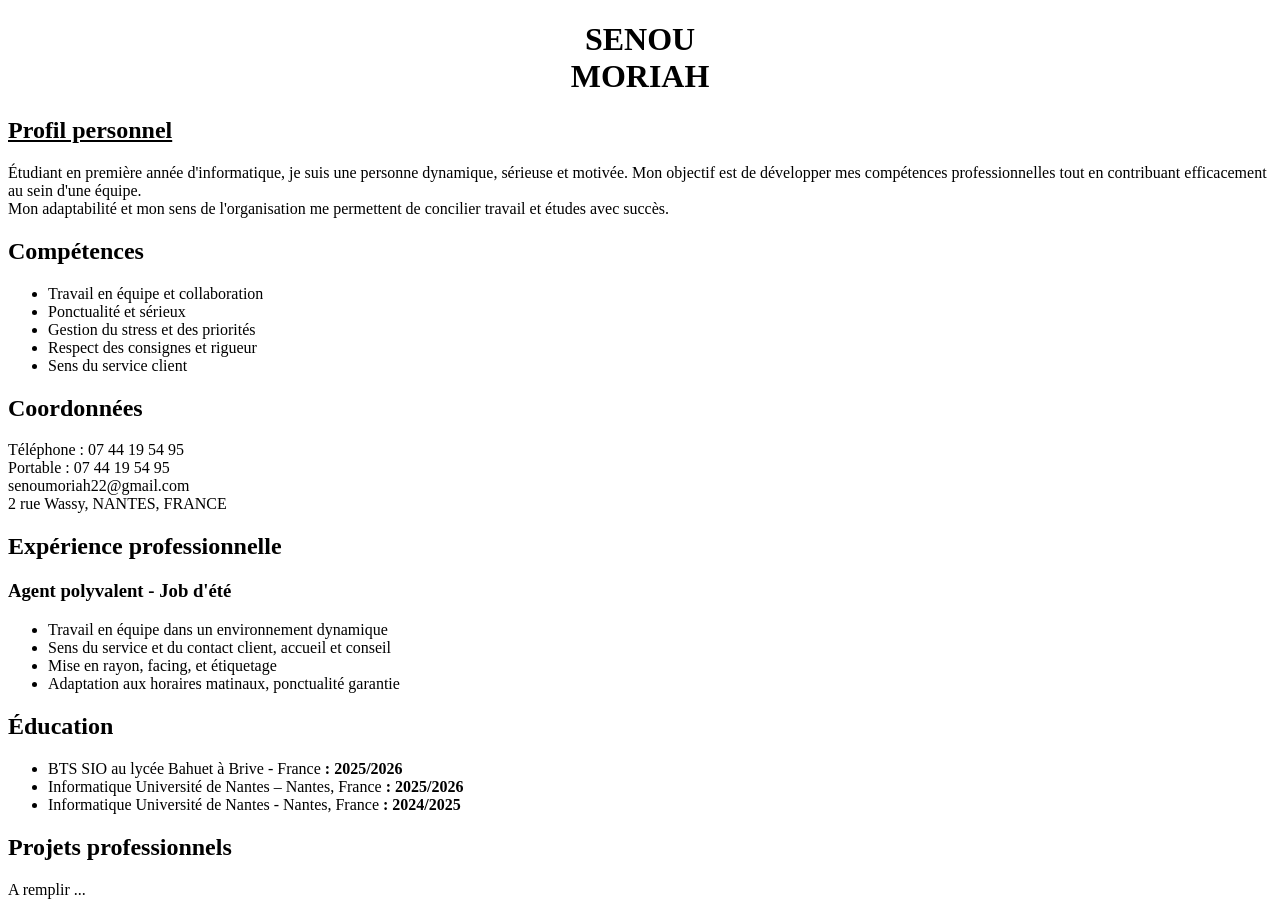
==== Accueil.html @ 0fba522a "Création du portfolio" ====
<!DOCTYPE html>
<html lang="fr">
<head>
<meta charset="UTF-8">
<title>CV — Senou Moriah</title>


</head>
<body>

  
    <center><h1>SENOU<br>MORIAH</h1></center>

    <u><h2>Profil personnel</h2></u>
    <tr><p>
      Étudiant en première année d'informatique, je suis une personne dynamique, sérieuse et motivée.
      Mon objectif est de développer mes compétences professionnelles tout en contribuant efficacement
      au sein d'une équipe. <br>
	  Mon adaptabilité et mon sens de l'organisation me permettent de concilier
      travail et études avec succès.
    </p></tr>

    <h2>Compétences</h2>
    <ul>
      <li>Travail en équipe et collaboration</li>
      <li>Ponctualité et sérieux</li>
      <li>Gestion du stress et des priorités</li>
      <li>Respect des consignes et rigueur</li>
      <li>Sens du service client</li>
    </ul>

    <h2>Coordonnées</h2>
    <p>
      Téléphone : 07 44 19 54 95<br>
      Portable : 07 44 19 54 95<br>
      senoumoriah22@gmail.com<br>
      2 rue Wassy, NANTES, FRANCE
    </p>
  

  
    <h2>Expérience professionnelle</h2>
    <h3>Agent polyvalent - Job d'été</h3>
    <ul>
      <li>Travail en équipe dans un environnement dynamique</li>
      <li>Sens du service et du contact client, accueil et conseil</li>
      <li>Mise en rayon, facing, et étiquetage</li>
      <li>Adaptation aux horaires matinaux, ponctualité garantie</li>
    </ul>

    <h2>Éducation</h2>
    <ul>
		<li>BTS SIO au lycée Bahuet à Brive - France <strong> : 2025/2026</strong></li>
		<li> Informatique Université de Nantes – Nantes, France <strong> : 2025/2026</strong></li>
		<li> Informatique Université de Nantes - Nantes, France <strong> : 2024/2025</strong></li>
	</ul>
<h2>Projets professionnels</h2>
A remplir ...
</body>
</html>
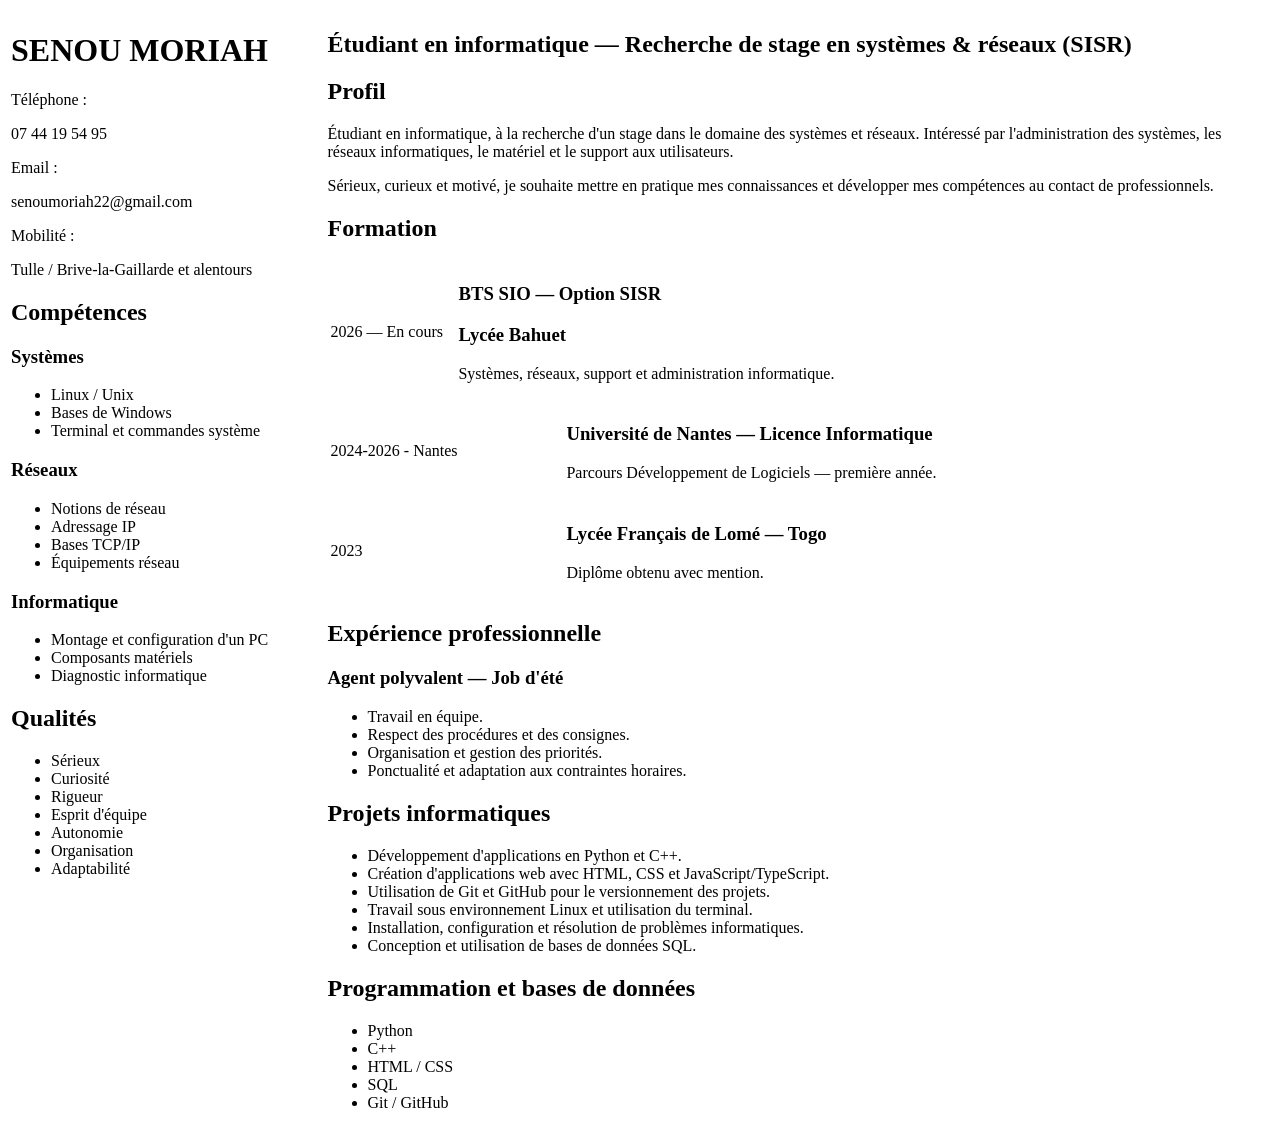
==== commit 4cd0ff9b: "Mise à jour" ====
--- a/Accueil.html
+++ b/Accueil.html
@@ -1,60 +1,206 @@
+
 <!DOCTYPE html>
 <html lang="fr">
+
 <head>
-<meta charset="UTF-8">
-<title>CV — Senou Moriah</title>
-
-
+    <meta charset="UTF-8">
+    <title>CV - SENOU Moriah</title>
 </head>
+
 <body>
 
-  
-    <center><h1>SENOU<br>MORIAH</h1></center>
-
-    <u><h2>Profil personnel</h2></u>
-    <tr><p>
-      Étudiant en première année d'informatique, je suis une personne dynamique, sérieuse et motivée.
-      Mon objectif est de développer mes compétences professionnelles tout en contribuant efficacement
-      au sein d'une équipe. <br>
-	  Mon adaptabilité et mon sens de l'organisation me permettent de concilier
-      travail et études avec succès.
-    </p></tr>
-
-    <h2>Compétences</h2>
-    <ul>
-      <li>Travail en équipe et collaboration</li>
-      <li>Ponctualité et sérieux</li>
-      <li>Gestion du stress et des priorités</li>
-      <li>Respect des consignes et rigueur</li>
-      <li>Sens du service client</li>
-    </ul>
-
-    <h2>Coordonnées</h2>
-    <p>
-      Téléphone : 07 44 19 54 95<br>
-      Portable : 07 44 19 54 95<br>
-      senoumoriah22@gmail.com<br>
-      2 rue Wassy, NANTES, FRANCE
-    </p>
-  
-
-  
-    <h2>Expérience professionnelle</h2>
-    <h3>Agent polyvalent - Job d'été</h3>
-    <ul>
-      <li>Travail en équipe dans un environnement dynamique</li>
-      <li>Sens du service et du contact client, accueil et conseil</li>
-      <li>Mise en rayon, facing, et étiquetage</li>
-      <li>Adaptation aux horaires matinaux, ponctualité garantie</li>
-    </ul>
-
-    <h2>Éducation</h2>
-    <ul>
-		<li>BTS SIO au lycée Bahuet à Brive - France <strong> : 2025/2026</strong></li>
-		<li> Informatique Université de Nantes – Nantes, France <strong> : 2025/2026</strong></li>
-		<li> Informatique Université de Nantes - Nantes, France <strong> : 2024/2025</strong></li>
-	</ul>
-<h2>Projets professionnels</h2>
-A remplir ...
+<table width="100%">
+
+    <tr>
+
+    <! la ligne de gauche !>      
+        
+        <td width="25%" valign="top">
+
+            <h1>SENOU MORIAH</h1>
+
+            <p>Téléphone :</p>
+            <p>07 44 19 54 95</p>
+
+            <p>Email :</p>
+            <p>senoumoriah22@gmail.com</p>
+
+            <p>Mobilité :</p>
+            <p>Tulle / Brive-la-Gaillarde et alentours</p>
+
+
+            <h2>Compétences</h2>
+
+            <h3>Systèmes</h3>
+            <ul>
+                <li>Linux / Unix</li>
+                <li>Bases de Windows</li>
+                <li>Terminal et commandes système</li>
+            </ul>
+
+            <h3>Réseaux</h3>
+            <ul>
+                <li>Notions de réseau</li>
+                <li>Adressage IP</li>
+                <li>Bases TCP/IP</li>
+                <li>Équipements réseau</li>
+            </ul>
+
+            <h3>Informatique</h3>
+            <ul>
+                <li>Montage et configuration d'un PC</li>
+                <li>Composants matériels</li>
+                <li>Diagnostic informatique</li>
+            </ul>
+
+
+            <h2>Qualités</h2>
+
+            <ul>
+                <li>Sérieux</li>
+                <li>Curiosité</li>
+                <li>Rigueur</li>
+                <li>Esprit d'équipe</li>
+                <li>Autonomie</li>
+                <li>Organisation</li>
+                <li>Adaptabilité</li>
+            </ul>
+
+        </td>
+
+        <! la partie de gauche !>
+        
+        <td width="75%">
+
+            <h2>
+                Étudiant en informatique — Recherche de stage
+                en systèmes & réseaux (SISR)
+            </h2>
+
+
+            <h2>Profil</h2>
+
+            <p>
+                Étudiant en informatique, à la recherche d'un stage
+                dans le domaine des systèmes et réseaux.
+                Intéressé par l'administration des systèmes,
+                les réseaux informatiques, le matériel et le support
+                aux utilisateurs.
+            </p>
+
+            <p>
+                Sérieux, curieux et motivé, je souhaite mettre en
+                pratique mes connaissances et développer mes compétences
+                au contact de professionnels.
+            </p>
+
+
+            <h2>Formation</h2>
+            <table widht = "100%">
+                <tr>
+                    <td width ="25%">
+                    <p>2026 — En cours</p>
+                    </td>
+                    <td width ="75%">
+                    <h3>BTS SIO — Option SISR</h3>
+                    <h3> Lycée Bahuet </h3>
+                    <p>
+                    Systèmes, réseaux, support et administration informatique.
+                    </p>
+                    </td>
+                </tr>
+
+            </table>
+
+
+
+            
+            <table width ="100%">
+                <tr>
+                    <td width="25%">
+                    <p>2024-2026 - Nantes</p>
+                    </td>
+                    <td width="75%">
+                    <h3>Université de Nantes — Licence Informatique</h3>
+                    <p>Parcours Développement de Logiciels — première année.
+                    </p>
+                 </td>
+                </tr>   
+            </table>                
+
+
+            
+            
+            <table width="100%">
+                <tr>
+                    <td width ="25%">
+                    <p>2023</p>
+                    </td>
+                
+                    </td>
+
+                    <td width ="75%">
+                    <h3>Lycée Français de Lomé — Togo</h3>
+                    <p>Diplôme obtenu avec mention.</p>
+                    </td>
+                </tr>
+            </table>
+
+            <h2>Expérience professionnelle</h2>
+
+            <h3>Agent polyvalent — Job d'été</h3>
+
+            <ul>
+                <li>Travail en équipe.</li>
+                <li>Respect des procédures et des consignes.</li>
+                <li>Organisation et gestion des priorités.</li>
+                <li>Ponctualité et adaptation aux contraintes horaires.</li>
+            </ul>
+
+
+            <h2>Projets informatiques</h2>
+
+            <ul>
+                <li>Développement d'applications en Python et C++.</li>
+                <li>
+                    Création d'applications web avec HTML,
+                    CSS et JavaScript/TypeScript.
+                </li>
+                <li>
+                    Utilisation de Git et GitHub pour le
+                    versionnement des projets.
+                </li>
+                <li>
+                    Travail sous environnement Linux et
+                    utilisation du terminal.
+                </li>
+                <li>
+                    Installation, configuration et résolution
+                    de problèmes informatiques.
+                </li>
+                <li>
+                    Conception et utilisation de bases de données SQL.
+                </li>
+            </ul>
+
+
+            <h2>Programmation et bases de données</h2>
+
+            <ul>
+                <li>Python</li>
+                <li>C++</li>
+                <li>HTML / CSS</li>
+                <li>SQL</li>
+                <li>Git / GitHub</li>
+            </ul>
+
+        </td>
+
+    </tr>
+
+</table>
+
 </body>
-</html>+
+</html>
+
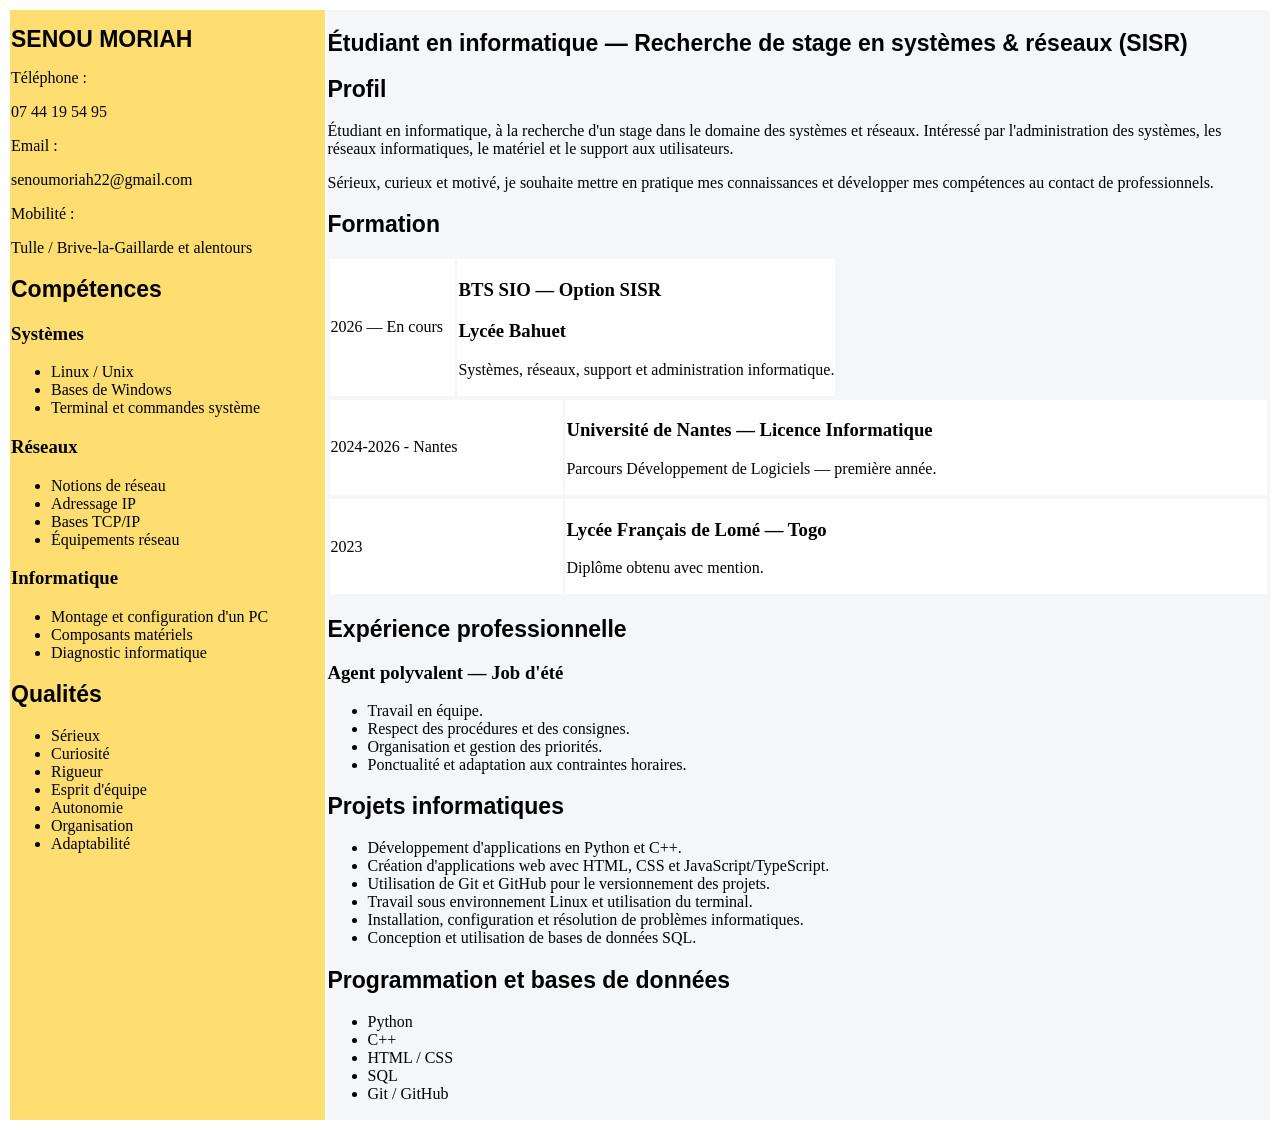
==== commit 313a00e8: "Ajout CSS" ====
--- a/Accueil.html
+++ b/Accueil.html
@@ -5,7 +5,10 @@
 <head>
     <meta charset="UTF-8">
     <title>CV - SENOU Moriah</title>
+    <link rel="stylesheet" href="css/style.css">
 </head>
+    
+
 
 <body>
 
@@ -15,7 +18,7 @@
 
     <! la ligne de gauche !>      
         
-        <td width="25%" valign="top">
+        <td class="gauche" width="25%" valign="top">
 
             <h1>SENOU MORIAH</h1>
 
@@ -68,9 +71,9 @@
 
         </td>
 
-        <! la partie de gauche !>
+        <! la partie de droite !>
         
-        <td width="75%">
+        <td class="droite" width="75%">
 
             <h2>
                 Étudiant en informatique — Recherche de stage
@@ -93,7 +96,7 @@
                 pratique mes connaissances et développer mes compétences
                 au contact de professionnels.
             </p>
-
+            
 
             <h2>Formation</h2>
             <table widht = "100%">
@@ -124,8 +127,8 @@
                     <h3>Université de Nantes — Licence Informatique</h3>
                     <p>Parcours Développement de Logiciels — première année.
                     </p>
-                 </td>
-                </tr>   
+                   </td>
+                    </tr>   
             </table>                
 
 
--- a/css/style.css
+++ b/css/style.css
@@ -0,0 +1,36 @@
+h1 {
+    color: #000000;
+    font-size: 23px;
+    font-family: Verdana, Geneva, Tahoma, sans-serif;
+}
+
+h2 {
+    color: #000000;
+    font-size: 23px;
+    font-family: Verdana, Geneva, Tahoma, sans-serif;
+}
+
+td {
+    background-color: #ffffff;
+}
+
+.gauche {
+    background-color: #ffde71;
+}
+
+.droite { 
+    background-color: #f4f6f8
+
+}
+
+.ex {
+    font-size: 30px;
+    color: #000000;
+    font-family: Verdana, Geneva, Tahoma, sans-serif;
+}
+
+#menu a {
+    color: #ff0000;
+    font-weight: bold;
+    font-size: 23px;
+}
